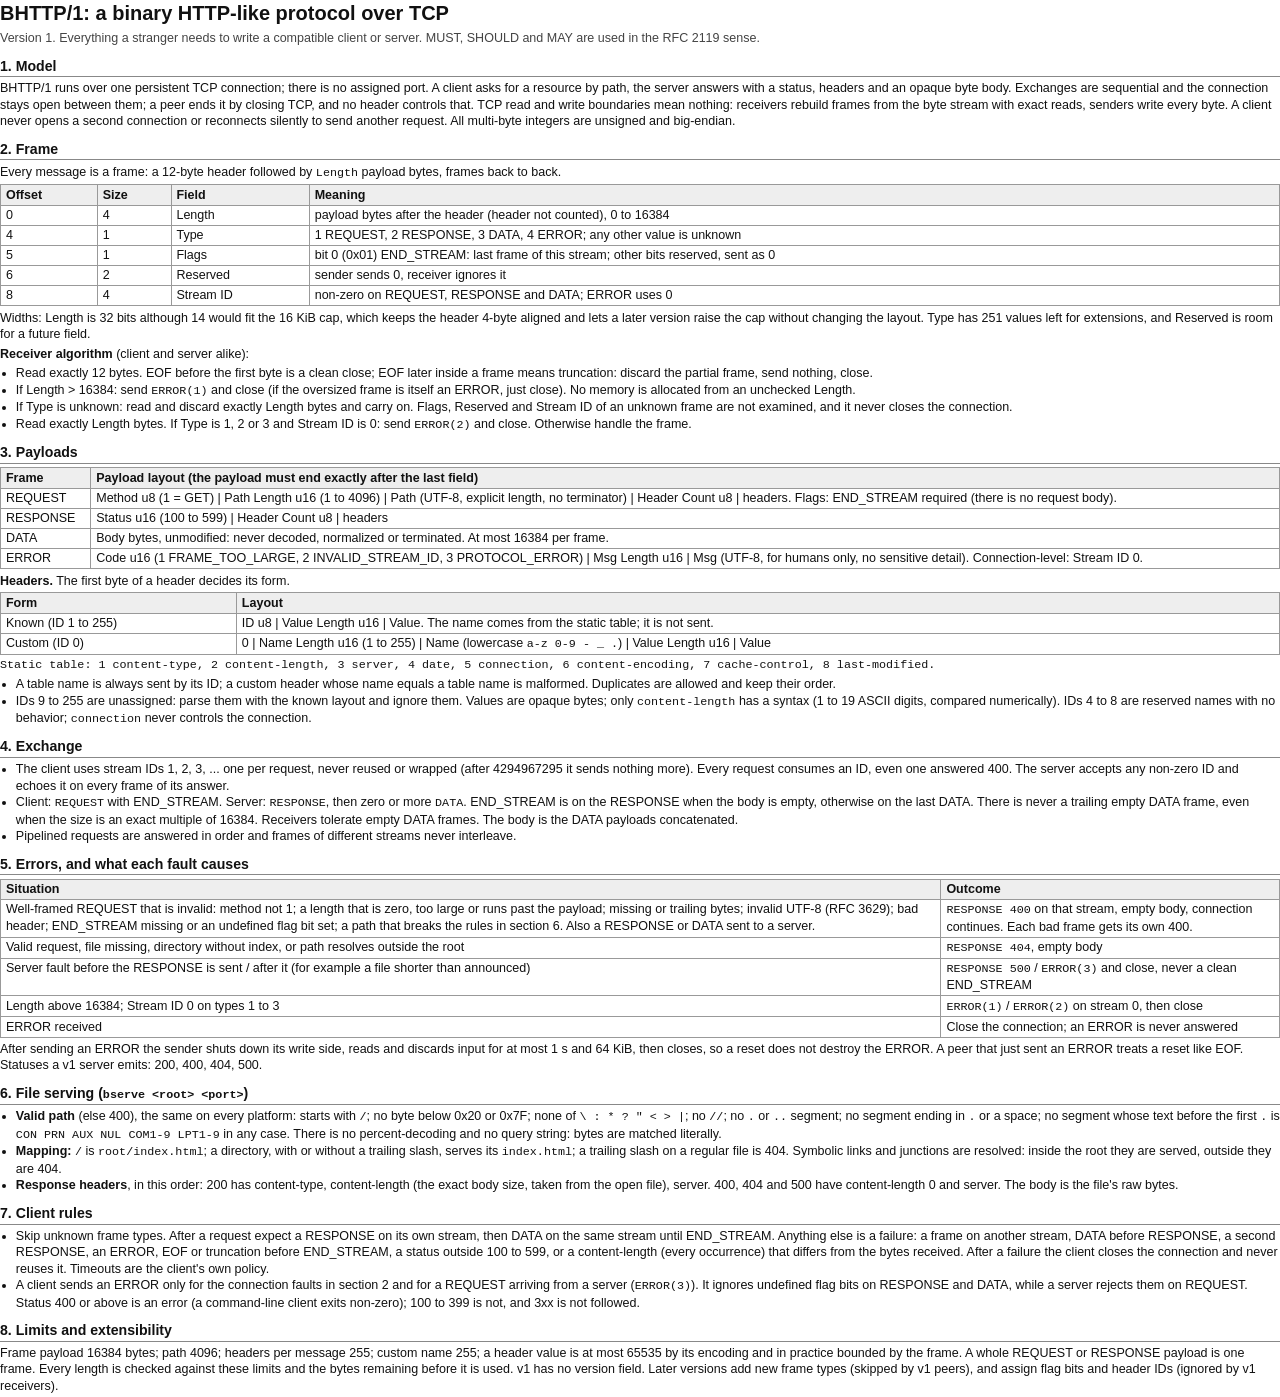
==== protocol/bhttp1-spec.html @ e9bbb9b0 "Add the two-page specification" ====
<!DOCTYPE html>
<html lang="en">
<head>
<meta charset="utf-8">
<title>BHTTP/1 specification</title>
<style>
  @page { size: A4; margin: 11mm 12mm; }
  * { box-sizing: border-box; }
  body { font: 9.4pt/1.32 "Segoe UI", Arial, sans-serif; color: #111; margin: 0; }
  h1 { font-size: 15pt; margin: 0 0 1mm; }
  h2 { font-size: 10.6pt; margin: 2.6mm 0 0.8mm; border-bottom: 0.4pt solid #888; padding-bottom: 0.3mm; }
  p { margin: 0.8mm 0; }
  ul { margin: 0.6mm 0; padding-left: 4.2mm; }
  li { margin: 0; }
  code, .m { font-family: Consolas, "Courier New", monospace; font-size: 8.8pt; }
  table { border-collapse: collapse; width: 100%; margin: 0.9mm 0; }
  th, td { border: 0.4pt solid #999; padding: 0.35mm 1.3mm; vertical-align: top; text-align: left; }
  th { background: #eee; font-weight: 600; }
  .sub { color: #444; margin: 0 0 1mm; }
  .cols { columns: 2; column-gap: 5mm; }
  .cols h2:first-child { margin-top: 0; }
  .avoid { break-inside: avoid; }
</style>
</head>
<body>

<h1>BHTTP/1: a binary HTTP-like protocol over TCP</h1>
<p class="sub">Version 1. Everything a stranger needs to write a compatible client or server. MUST, SHOULD and MAY are used in the RFC 2119 sense.</p>

<h2>1. Model</h2>
<p>BHTTP/1 runs over one persistent TCP connection; there is no assigned port. A client asks for a resource by path, the server answers with a status, headers and an opaque byte body. Exchanges are sequential and the connection stays open between them; a peer ends it by closing TCP, and no header controls that. TCP read and write boundaries mean nothing: receivers rebuild frames from the byte stream with exact reads, senders write every byte. A client never opens a second connection or reconnects silently to send another request. All multi-byte integers are unsigned and big-endian.</p>

<h2>2. Frame</h2>
<p>Every message is a frame: a 12-byte header followed by <code>Length</code> payload bytes, frames back to back.</p>
<table>
<tr><th>Offset</th><th>Size</th><th>Field</th><th>Meaning</th></tr>
<tr><td>0</td><td>4</td><td>Length</td><td>payload bytes after the header (header not counted), 0 to 16384</td></tr>
<tr><td>4</td><td>1</td><td>Type</td><td>1 REQUEST, 2 RESPONSE, 3 DATA, 4 ERROR; any other value is unknown</td></tr>
<tr><td>5</td><td>1</td><td>Flags</td><td>bit 0 (0x01) END_STREAM: last frame of this stream; other bits reserved, sent as 0</td></tr>
<tr><td>6</td><td>2</td><td>Reserved</td><td>sender sends 0, receiver ignores it</td></tr>
<tr><td>8</td><td>4</td><td>Stream ID</td><td>non-zero on REQUEST, RESPONSE and DATA; ERROR uses 0</td></tr>
</table>
<p>Widths: Length is 32 bits although 14 would fit the 16 KiB cap, which keeps the header 4-byte aligned and lets a later version raise the cap without changing the layout. Type has 251 values left for extensions, and Reserved is room for a future field.</p>

<p><b>Receiver algorithm</b> (client and server alike):</p>
<ul>
<li>Read exactly 12 bytes. EOF before the first byte is a clean close; EOF later inside a frame means truncation: discard the partial frame, send nothing, close.</li>
<li>If Length &gt; 16384: send <code>ERROR(1)</code> and close (if the oversized frame is itself an ERROR, just close). No memory is allocated from an unchecked Length.</li>
<li>If Type is unknown: read and discard exactly Length bytes and carry on. Flags, Reserved and Stream ID of an unknown frame are not examined, and it never closes the connection.</li>
<li>Read exactly Length bytes. If Type is 1, 2 or 3 and Stream ID is 0: send <code>ERROR(2)</code> and close. Otherwise handle the frame.</li>
</ul>

<h2>3. Payloads</h2>
<table>
<tr><th>Frame</th><th>Payload layout (the payload must end exactly after the last field)</th></tr>
<tr><td>REQUEST</td><td>Method u8 (1 = GET) | Path Length u16 (1 to 4096) | Path (UTF-8, explicit length, no terminator) | Header Count u8 | headers. Flags: END_STREAM required (there is no request body).</td></tr>
<tr><td>RESPONSE</td><td>Status u16 (100 to 599) | Header Count u8 | headers</td></tr>
<tr><td>DATA</td><td>Body bytes, unmodified: never decoded, normalized or terminated. At most 16384 per frame.</td></tr>
<tr><td>ERROR</td><td>Code u16 (1 FRAME_TOO_LARGE, 2 INVALID_STREAM_ID, 3 PROTOCOL_ERROR) | Msg Length u16 | Msg (UTF-8, for humans only, no sensitive detail). Connection-level: Stream ID 0.</td></tr>
</table>

<p><b>Headers.</b> The first byte of a header decides its form.</p>
<table>
<tr><th>Form</th><th>Layout</th></tr>
<tr><td>Known (ID 1 to 255)</td><td>ID u8 | Value Length u16 | Value. The name comes from the static table; it is not sent.</td></tr>
<tr><td>Custom (ID 0)</td><td>0 | Name Length u16 (1 to 255) | Name (lowercase <code>a-z 0-9 - _ .</code>) | Value Length u16 | Value</td></tr>
</table>
<p class="m" style="margin:0.4mm 0">Static table: 1 content-type, 2 content-length, 3 server, 4 date, 5 connection, 6 content-encoding, 7 cache-control, 8 last-modified.</p>
<ul>
<li>A table name is always sent by its ID; a custom header whose name equals a table name is malformed. Duplicates are allowed and keep their order.</li>
<li>IDs 9 to 255 are unassigned: parse them with the known layout and ignore them. Values are opaque bytes; only <code>content-length</code> has a syntax (1 to 19 ASCII digits, compared numerically). IDs 4 to 8 are reserved names with no behavior; <code>connection</code> never controls the connection.</li>
</ul>

<h2>4. Exchange</h2>
<ul>
<li>The client uses stream IDs 1, 2, 3, ... one per request, never reused or wrapped (after 4294967295 it sends nothing more). Every request consumes an ID, even one answered 400. The server accepts any non-zero ID and echoes it on every frame of its answer.</li>
<li>Client: <code>REQUEST</code> with END_STREAM. Server: <code>RESPONSE</code>, then zero or more <code>DATA</code>. END_STREAM is on the RESPONSE when the body is empty, otherwise on the last DATA. There is never a trailing empty DATA frame, even when the size is an exact multiple of 16384. Receivers tolerate empty DATA frames. The body is the DATA payloads concatenated.</li>
<li>Pipelined requests are answered in order and frames of different streams never interleave.</li>
</ul>

<h2>5. Errors, and what each fault causes</h2>
<table>
<tr><th>Situation</th><th>Outcome</th></tr>
<tr><td>Well-framed REQUEST that is invalid: method not 1; a length that is zero, too large or runs past the payload; missing or trailing bytes; invalid UTF-8 (RFC 3629); bad header; END_STREAM missing or an undefined flag bit set; a path that breaks the rules in section 6. Also a RESPONSE or DATA sent to a server.</td><td><code>RESPONSE 400</code> on that stream, empty body, connection continues. Each bad frame gets its own 400.</td></tr>
<tr><td>Valid request, file missing, directory without index, or path resolves outside the root</td><td><code>RESPONSE 404</code>, empty body</td></tr>
<tr><td>Server fault before the RESPONSE is sent / after it (for example a file shorter than announced)</td><td><code>RESPONSE 500</code> / <code>ERROR(3)</code> and close, never a clean END_STREAM</td></tr>
<tr><td>Length above 16384; Stream ID 0 on types 1 to 3</td><td><code>ERROR(1)</code> / <code>ERROR(2)</code> on stream 0, then close</td></tr>
<tr><td>ERROR received</td><td>Close the connection; an ERROR is never answered</td></tr>
</table>
<p>After sending an ERROR the sender shuts down its write side, reads and discards input for at most 1 s and 64 KiB, then closes, so a reset does not destroy the ERROR. A peer that just sent an ERROR treats a reset like EOF. Statuses a v1 server emits: 200, 400, 404, 500.</p>

<h2>6. File serving (<span class="m">bserve &lt;root&gt; &lt;port&gt;</span>)</h2>
<ul>
<li><b>Valid path</b> (else 400), the same on every platform: starts with <code>/</code>; no byte below 0x20 or 0x7F; none of <code>\ : * ? " &lt; &gt; |</code>; no <code>//</code>; no <code>.</code> or <code>..</code> segment; no segment ending in <code>.</code> or a space; no segment whose text before the first <code>.</code> is <code>CON PRN AUX NUL COM1-9 LPT1-9</code> in any case. There is no percent-decoding and no query string: bytes are matched literally.</li>
<li><b>Mapping:</b> <code>/</code> is <code>root/index.html</code>; a directory, with or without a trailing slash, serves its <code>index.html</code>; a trailing slash on a regular file is 404. Symbolic links and junctions are resolved: inside the root they are served, outside they are 404.</li>
<li><b>Response headers</b>, in this order: 200 has content-type, content-length (the exact body size, taken from the open file), server. 400, 404 and 500 have content-length 0 and server. The body is the file's raw bytes.</li>
</ul>

<h2>7. Client rules</h2>
<ul>
<li>Skip unknown frame types. After a request expect a RESPONSE on its own stream, then DATA on the same stream until END_STREAM. Anything else is a failure: a frame on another stream, DATA before RESPONSE, a second RESPONSE, an ERROR, EOF or truncation before END_STREAM, a status outside 100 to 599, or a content-length (every occurrence) that differs from the bytes received. After a failure the client closes the connection and never reuses it. Timeouts are the client's own policy.</li>
<li>A client sends an ERROR only for the connection faults in section 2 and for a REQUEST arriving from a server (<code>ERROR(3)</code>). It ignores undefined flag bits on RESPONSE and DATA, while a server rejects them on REQUEST. Status 400 or above is an error (a command-line client exits non-zero); 100 to 399 is not, and 3xx is not followed.</li>
</ul>

<h2>8. Limits and extensibility</h2>
<p>Frame payload 16384 bytes; path 4096; headers per message 255; custom name 255; a header value is at most 65535 by its encoding and in practice bounded by the frame. A whole REQUEST or RESPONSE payload is one frame. Every length is checked against these limits and the bytes remaining before it is used. v1 has no version field. Later versions add new frame types (skipped by v1 peers), and assign flag bits and header IDs (ignored by v1 receivers).</p>

</body>
</html>
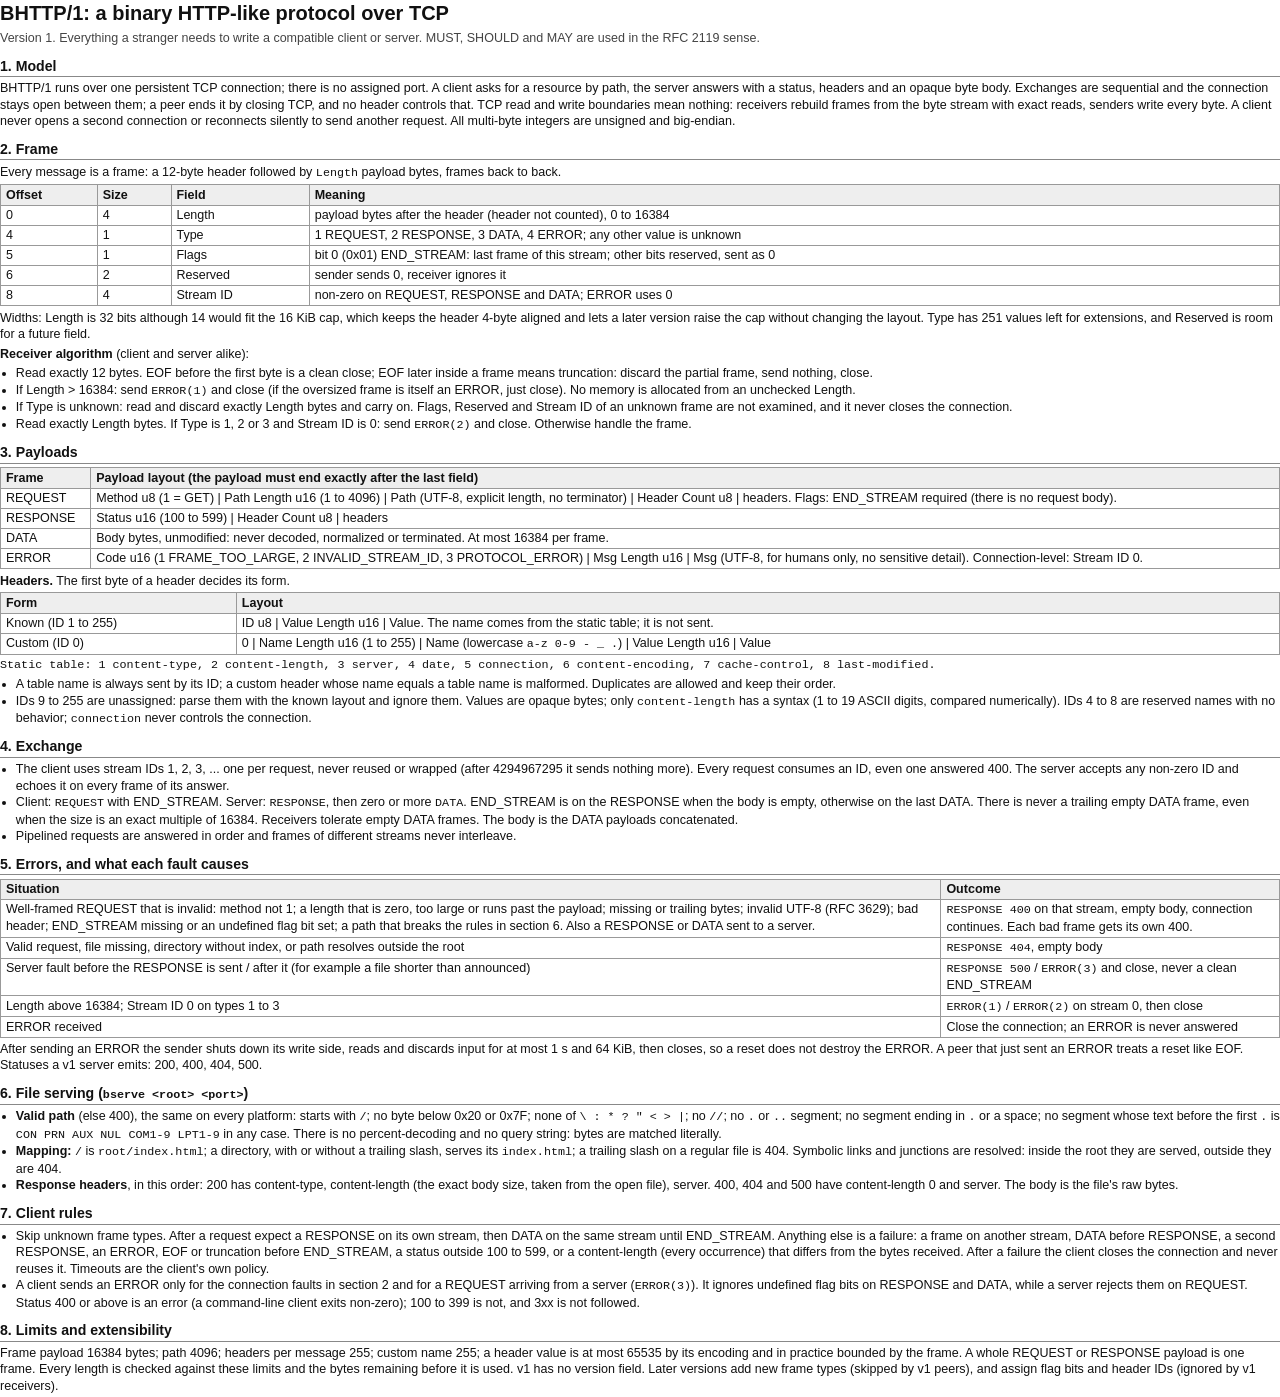
==== commit 1e6e02f8: "Keep header names on one line in the two-page spec" ====
--- a/protocol/bhttp1-spec.html
+++ b/protocol/bhttp1-spec.html
@@ -65,7 +65,7 @@
 <tr><td>Known (ID 1 to 255)</td><td>ID u8 | Value Length u16 | Value. The name comes from the static table; it is not sent.</td></tr>
 <tr><td>Custom (ID 0)</td><td>0 | Name Length u16 (1 to 255) | Name (lowercase <code>a-z 0-9 - _ .</code>) | Value Length u16 | Value</td></tr>
 </table>
-<p class="m" style="margin:0.4mm 0">Static table: 1 content-type, 2 content-length, 3 server, 4 date, 5 connection, 6 content-encoding, 7 cache-control, 8 last-modified.</p>
+<p class="m" style="margin:0.4mm 0">Static table: 1 <span style="white-space:nowrap">content-type</span>, 2 <span style="white-space:nowrap">content-length</span>, 3 <span style="white-space:nowrap">server</span>, 4 <span style="white-space:nowrap">date</span>, 5 <span style="white-space:nowrap">connection</span>, 6 <span style="white-space:nowrap">content-encoding</span>, 7 <span style="white-space:nowrap">cache-control</span>, 8 <span style="white-space:nowrap">last-modified</span>.</p>
 <ul>
 <li>A table name is always sent by its ID; a custom header whose name equals a table name is malformed. Duplicates are allowed and keep their order.</li>
 <li>IDs 9 to 255 are unassigned: parse them with the known layout and ignore them. Values are opaque bytes; only <code>content-length</code> has a syntax (1 to 19 ASCII digits, compared numerically). IDs 4 to 8 are reserved names with no behavior; <code>connection</code> never controls the connection.</li>
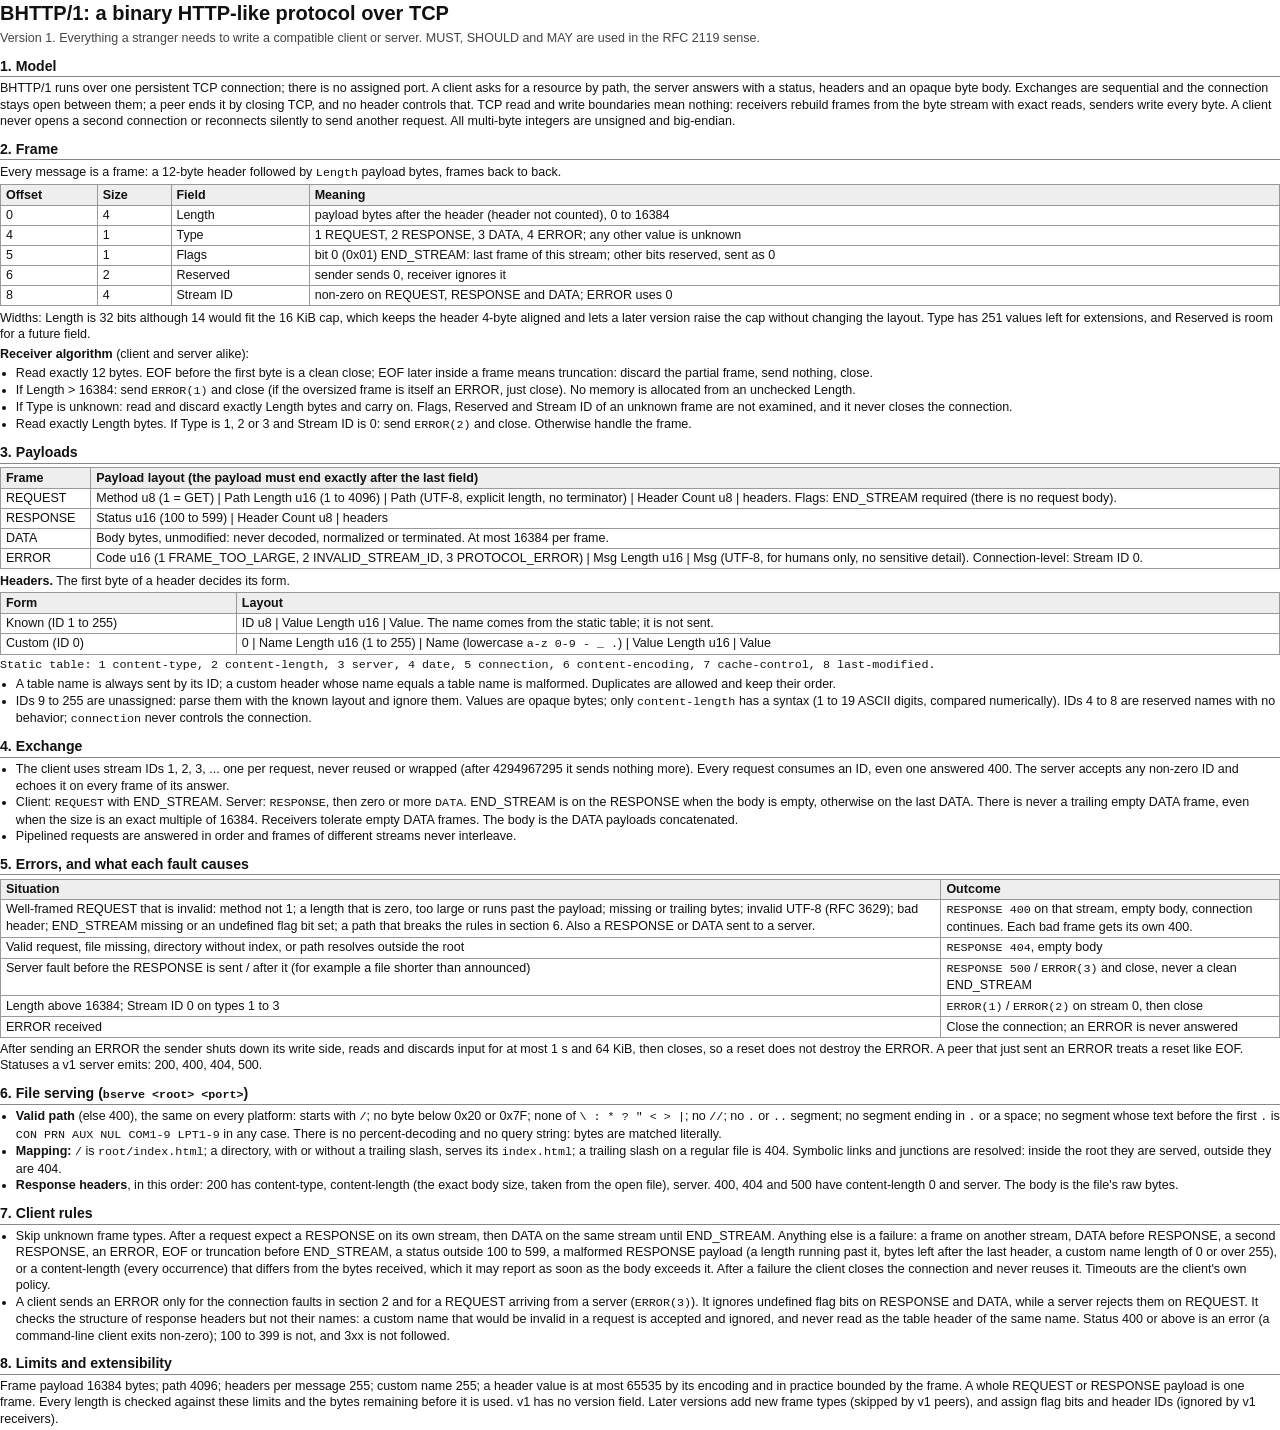
==== commit 46d2cd35: "Clarify how a client reads response headers" ====
--- a/protocol/bhttp1-spec.html
+++ b/protocol/bhttp1-spec.html
@@ -98,8 +98,8 @@
 
 <h2>7. Client rules</h2>
 <ul>
-<li>Skip unknown frame types. After a request expect a RESPONSE on its own stream, then DATA on the same stream until END_STREAM. Anything else is a failure: a frame on another stream, DATA before RESPONSE, a second RESPONSE, an ERROR, EOF or truncation before END_STREAM, a status outside 100 to 599, or a content-length (every occurrence) that differs from the bytes received. After a failure the client closes the connection and never reuses it. Timeouts are the client's own policy.</li>
-<li>A client sends an ERROR only for the connection faults in section 2 and for a REQUEST arriving from a server (<code>ERROR(3)</code>). It ignores undefined flag bits on RESPONSE and DATA, while a server rejects them on REQUEST. Status 400 or above is an error (a command-line client exits non-zero); 100 to 399 is not, and 3xx is not followed.</li>
+<li>Skip unknown frame types. After a request expect a RESPONSE on its own stream, then DATA on the same stream until END_STREAM. Anything else is a failure: a frame on another stream, DATA before RESPONSE, a second RESPONSE, an ERROR, EOF or truncation before END_STREAM, a status outside 100 to 599, a malformed RESPONSE payload (a length running past it, bytes left after the last header, a custom name length of 0 or over 255), or a content-length (every occurrence) that differs from the bytes received, which it may report as soon as the body exceeds it. After a failure the client closes the connection and never reuses it. Timeouts are the client's own policy.</li>
+<li>A client sends an ERROR only for the connection faults in section 2 and for a REQUEST arriving from a server (<code>ERROR(3)</code>). It ignores undefined flag bits on RESPONSE and DATA, while a server rejects them on REQUEST. It checks the structure of response headers but not their names: a custom name that would be invalid in a request is accepted and ignored, and never read as the table header of the same name. Status 400 or above is an error (a command-line client exits non-zero); 100 to 399 is not, and 3xx is not followed.</li>
 </ul>
 
 <h2>8. Limits and extensibility</h2>
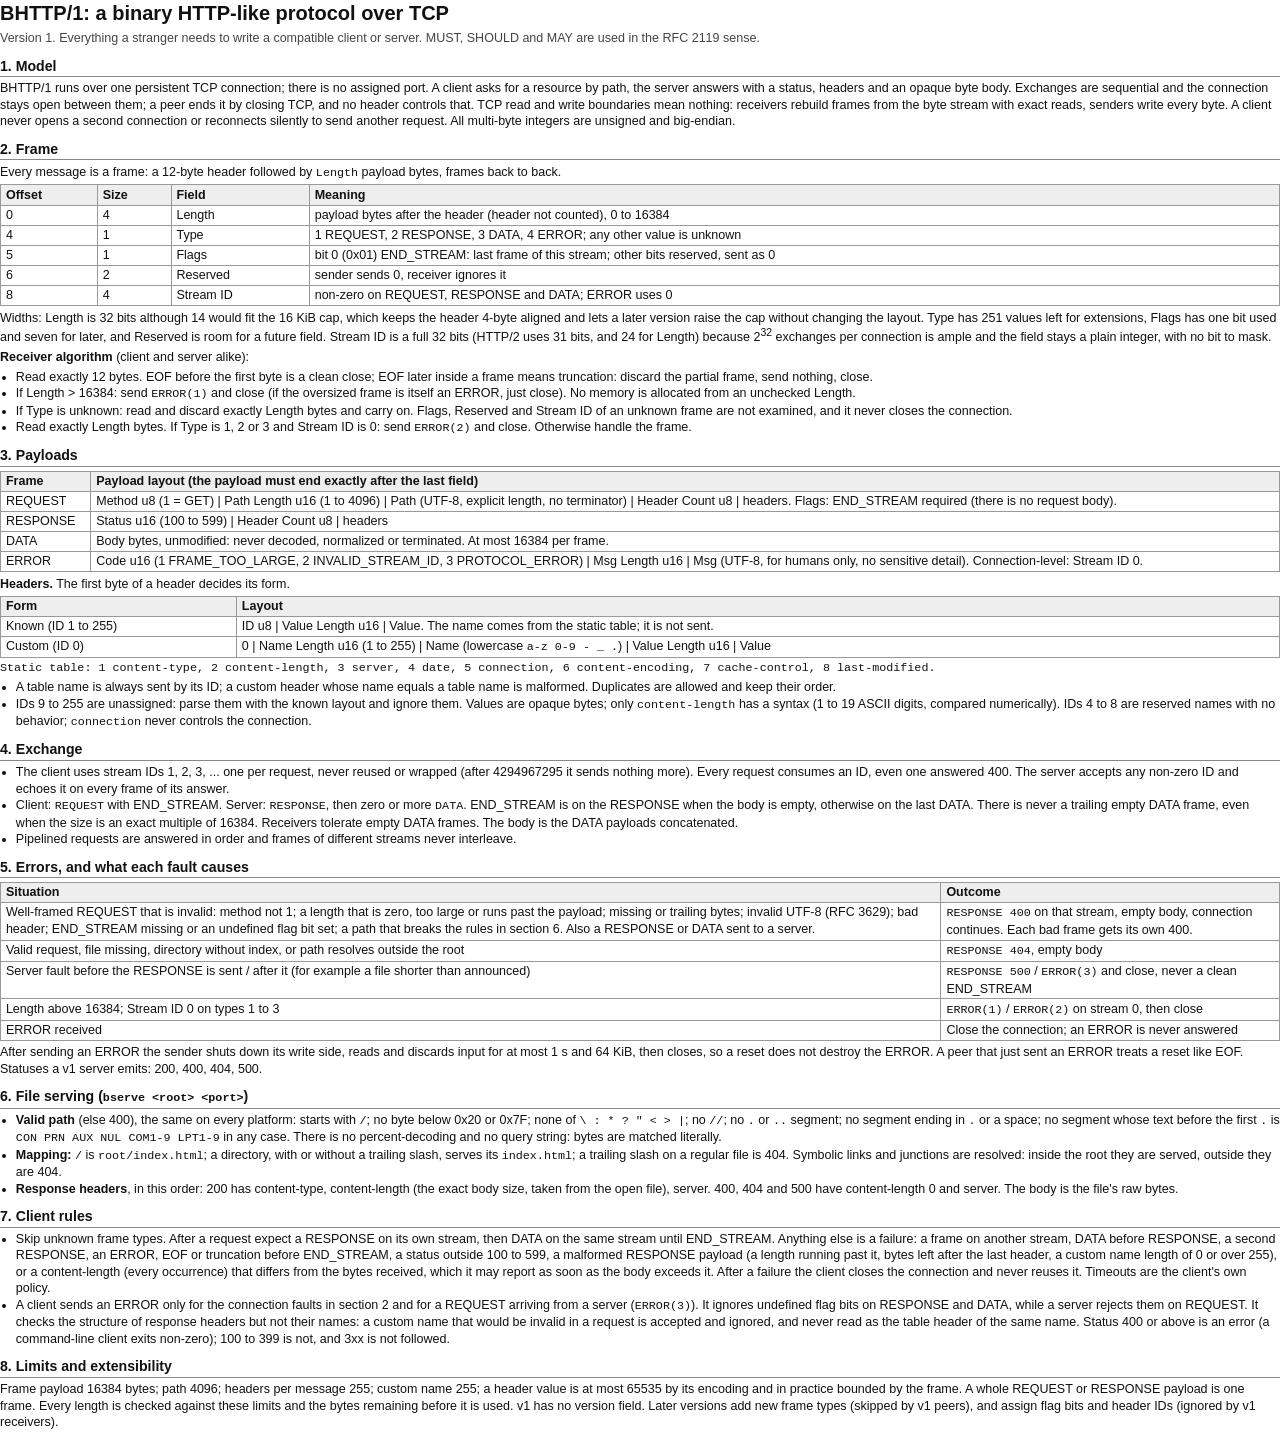
==== commit 8db7adf9: "Defend the Flags and Stream ID widths in the two-page spec" ====
--- a/protocol/bhttp1-spec.html
+++ b/protocol/bhttp1-spec.html
@@ -40,7 +40,7 @@
 <tr><td>6</td><td>2</td><td>Reserved</td><td>sender sends 0, receiver ignores it</td></tr>
 <tr><td>8</td><td>4</td><td>Stream ID</td><td>non-zero on REQUEST, RESPONSE and DATA; ERROR uses 0</td></tr>
 </table>
-<p>Widths: Length is 32 bits although 14 would fit the 16 KiB cap, which keeps the header 4-byte aligned and lets a later version raise the cap without changing the layout. Type has 251 values left for extensions, and Reserved is room for a future field.</p>
+<p>Widths: Length is 32 bits although 14 would fit the 16 KiB cap, which keeps the header 4-byte aligned and lets a later version raise the cap without changing the layout. Type has 251 values left for extensions, Flags has one bit used and seven for later, and Reserved is room for a future field. Stream ID is a full 32 bits (HTTP/2 uses 31 bits, and 24 for Length) because 2<sup>32</sup> exchanges per connection is ample and the field stays a plain integer, with no bit to mask.</p>
 
 <p><b>Receiver algorithm</b> (client and server alike):</p>
 <ul>
